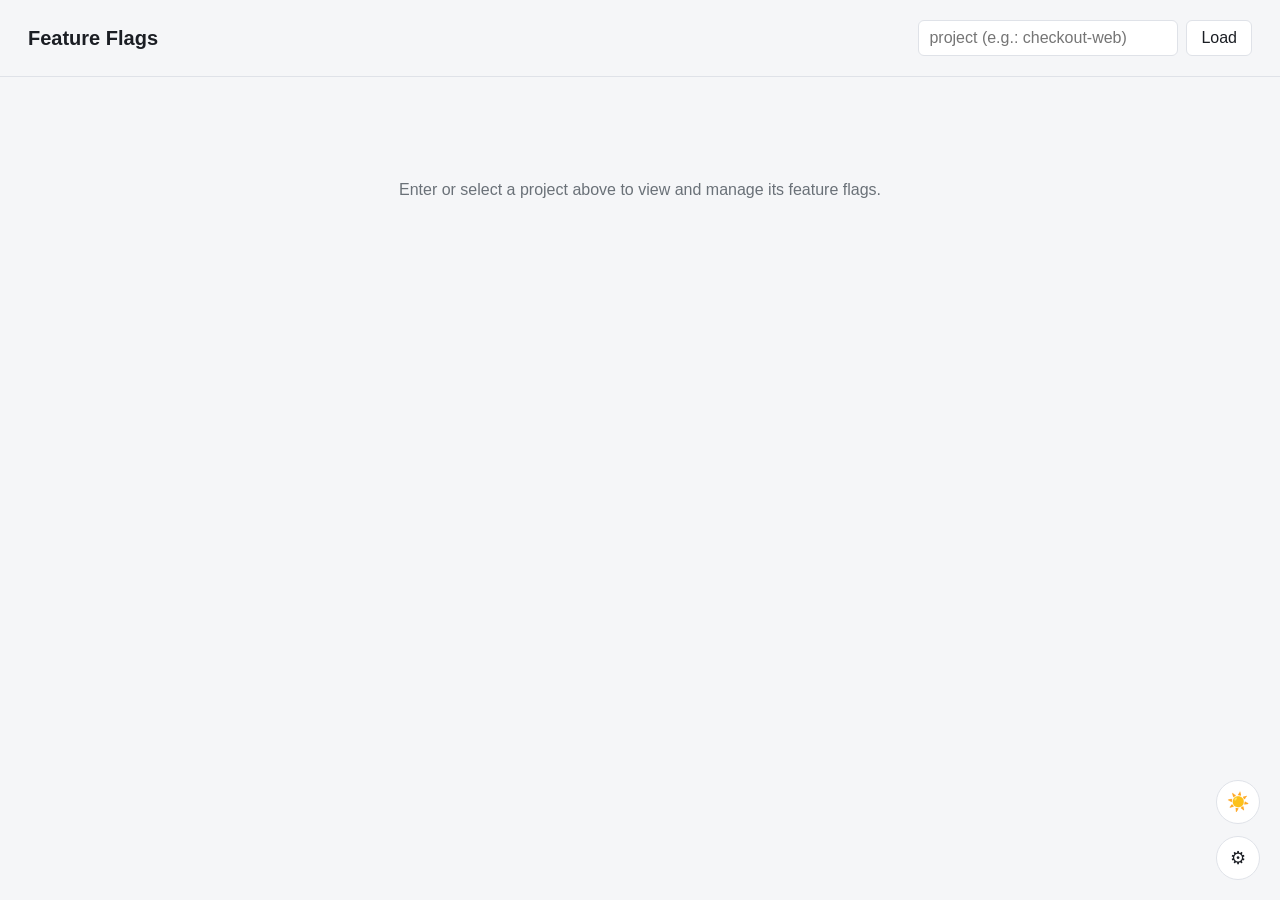
==== internal/dashboard/static/index.html @ dd151595 "feat: add dashboard frontend" ====
<!doctype html>
<html lang="en">
<head>
  <meta charset="utf-8" />
  <meta name="viewport" content="width=device-width, initial-scale=1" />
  <title>Feature Flag Dashboard</title>
  <link rel="stylesheet" href="style.css" />
</head>
<body>
  <header class="topbar">
    <h1>Feature Flags</h1>
    <div class="project-picker">
      <input id="project-input" list="project-list" placeholder="project (e.g.: checkout-web)" autocomplete="off" />
      <datalist id="project-list"></datalist>
      <button id="load-btn" type="button">Load</button>
    </div>
  </header>

  <main>
    <section id="empty-state" class="empty-state">
      <p>Enter or select a project above to view and manage its feature flags.</p>
    </section>

    <section id="board" class="board hidden">
      <div class="board-header">
        <h2 id="board-project"></h2>
        <button id="new-flag-btn" type="button" class="primary">+ New flag</button>
      </div>

      <table id="flags-table">
        <thead>
          <tr>
            <th>Flag</th>
            <th>Status</th>
            <th>Strategy</th>
            <th></th>
          </tr>
        </thead>
        <tbody id="flags-tbody"></tbody>
      </table>

      <p id="flags-empty" class="flags-empty hidden">No feature flags registered for this project yet.</p>
    </section>
  </main>

  <div id="flag-modal" class="modal-backdrop hidden">
    <div class="modal">
      <h3 id="modal-title">New feature flag</h3>
      <form id="flag-form">
        <label>
          Flag name
          <input id="flag-name" name="flag_name" required pattern="[a-zA-Z0-9_-]+" placeholder="e.g.: new-checkout" />
        </label>

        <label class="checkbox-row">
          <input id="flag-active" name="active" type="checkbox" />
          Active
        </label>

        <fieldset>
          <legend>Rollout strategy (optional)</legend>
          <label>
            Rollout percentage (0-100)
            <input id="flag-percent" name="percent" type="number" min="0" max="100" step="1" />
          </label>
          <label>
            Session IDs (comma-separated)
            <input id="flag-sessions" name="sessions" placeholder="session-a, session-b" />
          </label>
        </fieldset>

        <p id="form-error" class="form-error hidden"></p>

        <div class="modal-actions">
          <button type="button" id="modal-cancel">Cancel</button>
          <button type="submit" class="primary">Save</button>
        </div>
      </form>
    </div>
  </div>

  <div id="token-modal" class="modal-backdrop hidden">
    <div class="modal">
      <h3>Service token</h3>
      <p>Deleting a flag requires the <code>SERVICE_CLIENT_AT</code> bearer token. It is used only in this browser session (localStorage).</p>
      <label>
        Authorization token
        <input id="service-token-input" placeholder="Bearer token" />
      </label>
      <div class="modal-actions">
        <button type="button" id="token-cancel">Cancel</button>
        <button type="button" id="token-save" class="primary">Save</button>
      </div>
    </div>
  </div>

  <button id="theme-toggle-btn" class="settings-fab theme-fab" type="button" title="Toggle light/dark theme"></button>
  <button id="settings-btn" class="settings-fab" type="button" title="Configure service token">⚙</button>

  <script src="app.js"></script>
</body>
</html>
---- internal/dashboard/static/style.css ----
:root {
  color-scheme: light dark;
  --bg: #0f1115;
  --panel: #171a21;
  --border: #2a2f3a;
  --text: #e8eaed;
  --muted: #93999f;
  --accent: #5b8def;
  --danger: #e0576b;
  --success: #3fb97f;
  font-family: -apple-system, BlinkMacSystemFont, "Segoe UI", Roboto, Helvetica, Arial, sans-serif;
}

@media (prefers-color-scheme: light) {
  :root {
    --bg: #f5f6f8;
    --panel: #ffffff;
    --border: #dfe2e8;
    --text: #1b1e24;
    --muted: #6a7178;
  }
}

/* Explicit theme choice (saved in localStorage) overrides the system preference above. */
:root[data-theme="dark"] {
  color-scheme: dark;
  --bg: #0f1115;
  --panel: #171a21;
  --border: #2a2f3a;
  --text: #e8eaed;
  --muted: #93999f;
}

:root[data-theme="light"] {
  color-scheme: light;
  --bg: #f5f6f8;
  --panel: #ffffff;
  --border: #dfe2e8;
  --text: #1b1e24;
  --muted: #6a7178;
}

* { box-sizing: border-box; }

body {
  margin: 0;
  background: var(--bg);
  color: var(--text);
  min-height: 100vh;
}

.topbar {
  display: flex;
  align-items: center;
  justify-content: space-between;
  flex-wrap: wrap;
  gap: 12px;
  padding: 20px 28px;
  border-bottom: 1px solid var(--border);
}

.topbar h1 {
  font-size: 20px;
  margin: 0;
}

.project-picker {
  display: flex;
  gap: 8px;
}

.project-picker input {
  min-width: 260px;
}

input, button {
  font: inherit;
}

input[type="text"], input:not([type]), input[type="number"], input[type="search"] {
  background: var(--panel);
  color: var(--text);
  border: 1px solid var(--border);
  border-radius: 6px;
  padding: 8px 10px;
}

button {
  background: var(--panel);
  color: var(--text);
  border: 1px solid var(--border);
  border-radius: 6px;
  padding: 8px 14px;
  cursor: pointer;
}

button:hover { border-color: var(--accent); }

button.primary {
  background: var(--accent);
  border-color: var(--accent);
  color: #fff;
}

main {
  padding: 28px;
  max-width: 960px;
  margin: 0 auto;
}

.empty-state {
  text-align: center;
  color: var(--muted);
  padding: 60px 20px;
}

.hidden { display: none !important; }

.board-header {
  display: flex;
  align-items: center;
  justify-content: space-between;
  margin-bottom: 16px;
}

#flags-table {
  width: 100%;
  border-collapse: collapse;
  background: var(--panel);
  border: 1px solid var(--border);
  border-radius: 8px;
  overflow: hidden;
}

#flags-table th, #flags-table td {
  text-align: left;
  padding: 12px 14px;
  border-bottom: 1px solid var(--border);
}

#flags-table tbody tr:last-child td { border-bottom: none; }

.flag-name { font-weight: 600; }

.status-pill {
  display: inline-flex;
  align-items: center;
  gap: 6px;
  padding: 3px 10px;
  border-radius: 999px;
  font-size: 12px;
  font-weight: 600;
}

.status-pill.active {
  background: rgba(63, 185, 127, 0.15);
  color: var(--success);
}

.status-pill.inactive {
  background: rgba(147, 153, 159, 0.15);
  color: var(--muted);
}

.strategy-desc {
  color: var(--muted);
  font-size: 13px;
}

.row-actions {
  display: flex;
  gap: 6px;
  justify-content: flex-end;
}

.row-actions button { padding: 6px 10px; font-size: 13px; }

.row-actions .danger { border-color: var(--danger); color: var(--danger); }

.flags-empty {
  text-align: center;
  color: var(--muted);
  padding: 24px;
}

.modal-backdrop {
  position: fixed;
  inset: 0;
  background: rgba(0, 0, 0, 0.5);
  display: flex;
  align-items: center;
  justify-content: center;
  padding: 16px;
  z-index: 20;
}

.modal {
  background: var(--panel);
  border: 1px solid var(--border);
  border-radius: 10px;
  padding: 24px;
  width: 100%;
  max-width: 420px;
  max-height: 90vh;
  overflow-y: auto;
}

.modal h3 { margin-top: 0; }

.modal label {
  display: flex;
  flex-direction: column;
  gap: 4px;
  font-size: 13px;
  color: var(--muted);
  margin-bottom: 14px;
}

.modal label input { color-scheme: inherit; }

.modal .checkbox-row {
  flex-direction: row;
  align-items: center;
  gap: 8px;
}

.modal .checkbox-row input { width: auto; }

fieldset {
  border: 1px solid var(--border);
  border-radius: 8px;
  margin: 0 0 14px;
}

.modal-actions {
  display: flex;
  justify-content: flex-end;
  gap: 8px;
  margin-top: 8px;
}

.form-error {
  color: var(--danger);
  font-size: 13px;
}

.settings-fab {
  position: fixed;
  bottom: 20px;
  right: 20px;
  border-radius: 999px;
  width: 44px;
  height: 44px;
  padding: 0;
  font-size: 18px;
}

.theme-fab {
  bottom: 76px;
}
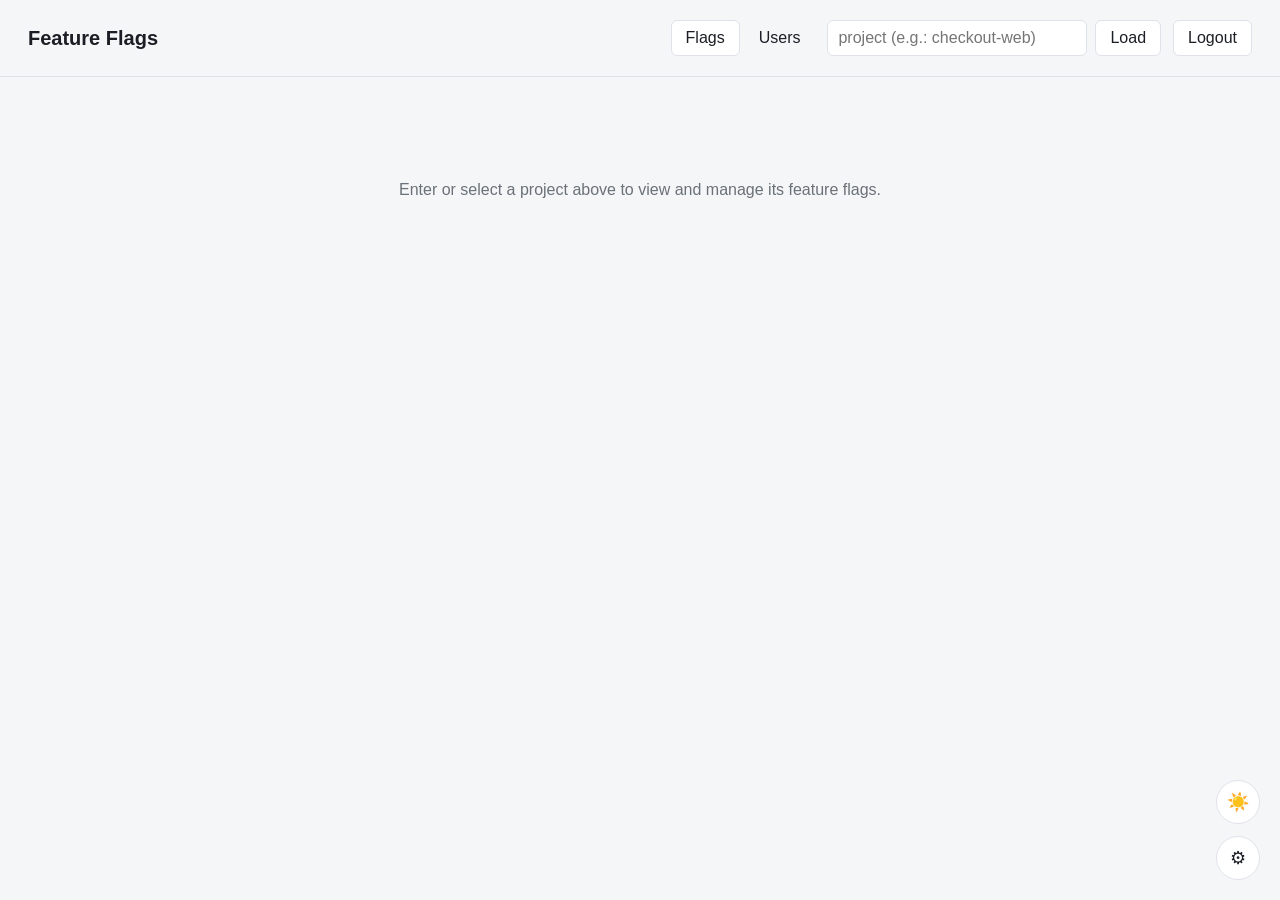
==== commit d2f67280: "feat: add management users" ====
--- a/internal/dashboard/static/index.html
+++ b/internal/dashboard/static/index.html
@@ -9,37 +9,66 @@
 <body>
   <header class="topbar">
     <h1>Feature Flags</h1>
-    <div class="project-picker">
-      <input id="project-input" list="project-list" placeholder="project (e.g.: checkout-web)" autocomplete="off" />
-      <datalist id="project-list"></datalist>
-      <button id="load-btn" type="button">Load</button>
+    <div class="topbar-actions">
+      <nav class="view-nav">
+        <button id="nav-flags-btn" type="button" class="nav-btn active">Flags</button>
+        <button id="nav-users-btn" type="button" class="nav-btn">Users</button>
+      </nav>
+      <div id="project-picker" class="project-picker">
+        <input id="project-input" list="project-list" placeholder="project (e.g.: checkout-web)" autocomplete="off" />
+        <datalist id="project-list"></datalist>
+        <button id="load-btn" type="button">Load</button>
+      </div>
+      <button id="logout-btn" type="button" title="Sign out">Logout</button>
     </div>
   </header>
 
   <main>
-    <section id="empty-state" class="empty-state">
-      <p>Enter or select a project above to view and manage its feature flags.</p>
+    <section id="flags-view">
+      <section id="empty-state" class="empty-state">
+        <p>Enter or select a project above to view and manage its feature flags.</p>
+      </section>
+
+      <section id="board" class="board hidden">
+        <div class="board-header">
+          <h2 id="board-project"></h2>
+          <button id="new-flag-btn" type="button" class="primary">+ New flag</button>
+        </div>
+
+        <table id="flags-table">
+          <thead>
+            <tr>
+              <th>Flag</th>
+              <th>Status</th>
+              <th>Strategy</th>
+              <th></th>
+            </tr>
+          </thead>
+          <tbody id="flags-tbody"></tbody>
+        </table>
+
+        <p id="flags-empty" class="flags-empty hidden">No feature flags registered for this project yet.</p>
+      </section>
     </section>
 
-    <section id="board" class="board hidden">
+    <section id="users-view" class="board hidden">
       <div class="board-header">
-        <h2 id="board-project"></h2>
-        <button id="new-flag-btn" type="button" class="primary">+ New flag</button>
+        <h2>Users</h2>
+        <button id="new-user-btn" type="button" class="primary">+ New user</button>
       </div>
 
-      <table id="flags-table">
+      <table id="users-table">
         <thead>
           <tr>
-            <th>Flag</th>
-            <th>Status</th>
-            <th>Strategy</th>
+            <th>Email</th>
+            <th>Created</th>
             <th></th>
           </tr>
         </thead>
-        <tbody id="flags-tbody"></tbody>
+        <tbody id="users-tbody"></tbody>
       </table>
 
-      <p id="flags-empty" class="flags-empty hidden">No feature flags registered for this project yet.</p>
+      <p id="users-empty" class="flags-empty hidden">No users registered yet.</p>
     </section>
   </main>
 
@@ -79,6 +108,29 @@
     </div>
   </div>
 
+  <div id="user-modal" class="modal-backdrop hidden">
+    <div class="modal">
+      <h3>New user</h3>
+      <form id="user-form">
+        <label>
+          Email
+          <input id="user-email" name="email" type="email" required autocomplete="off" />
+        </label>
+        <label>
+          Password
+          <input id="user-password" name="password" type="password" required minlength="1" autocomplete="new-password" />
+        </label>
+
+        <p id="user-form-error" class="form-error hidden"></p>
+
+        <div class="modal-actions">
+          <button type="button" id="user-modal-cancel">Cancel</button>
+          <button type="submit" class="primary">Create</button>
+        </div>
+      </form>
+    </div>
+  </div>
+
   <div id="token-modal" class="modal-backdrop hidden">
     <div class="modal">
       <h3>Service token</h3>
--- a/internal/dashboard/static/style.css
+++ b/internal/dashboard/static/style.css
@@ -64,6 +64,28 @@
   margin: 0;
 }
 
+.topbar-actions {
+  display: flex;
+  align-items: center;
+  gap: 12px;
+  flex-wrap: wrap;
+}
+
+.view-nav {
+  display: flex;
+  gap: 4px;
+}
+
+.nav-btn {
+  background: transparent;
+  border-color: transparent;
+}
+
+.nav-btn.active {
+  background: var(--panel);
+  border-color: var(--border);
+}
+
 .project-picker {
   display: flex;
   gap: 8px;
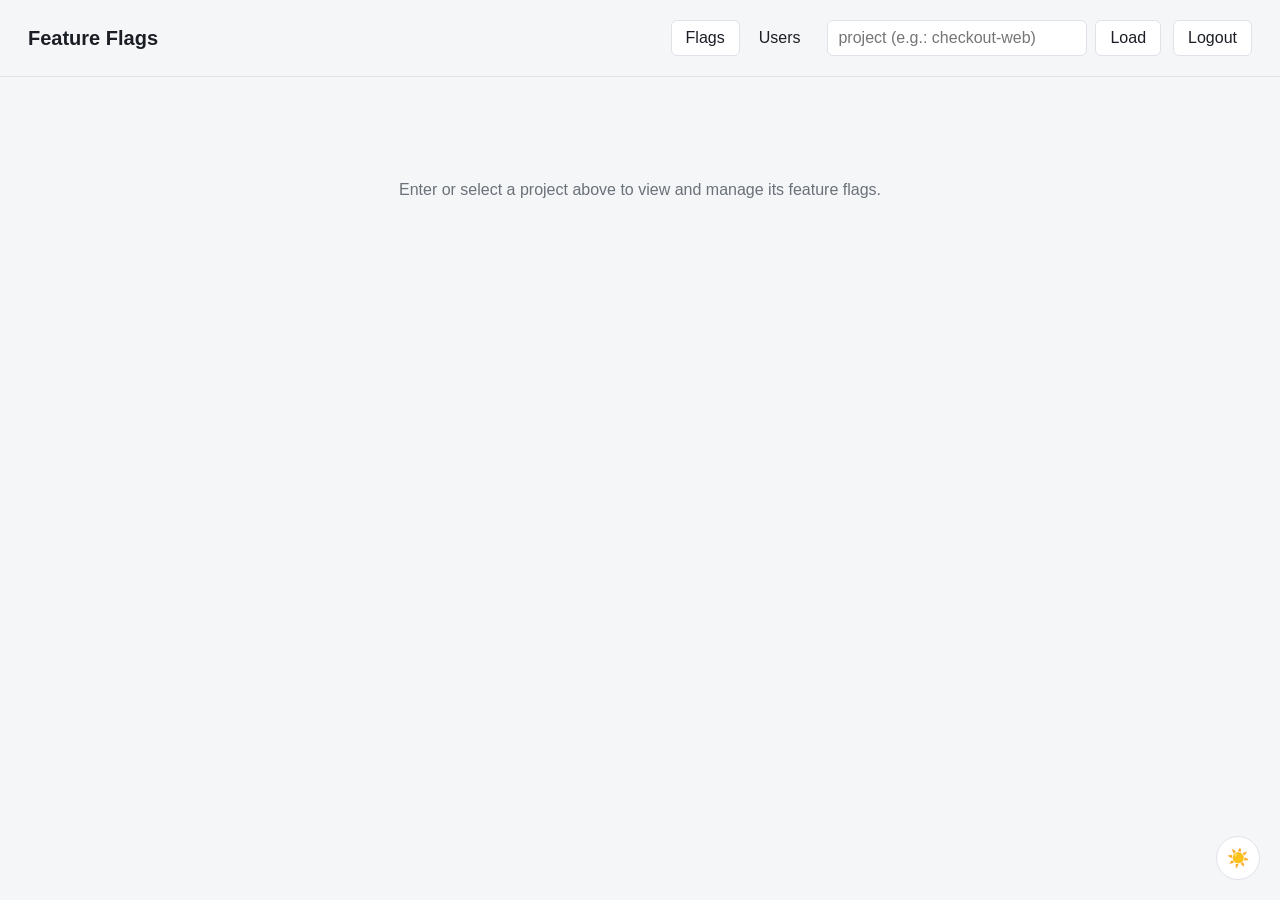
==== commit d9708c9f: "feat: add reset password" ====
--- a/internal/dashboard/static/index.html
+++ b/internal/dashboard/static/index.html
@@ -61,6 +61,7 @@
         <thead>
           <tr>
             <th>Email</th>
+            <th>Access</th>
             <th>Created</th>
             <th></th>
           </tr>
@@ -110,44 +111,70 @@
 
   <div id="user-modal" class="modal-backdrop hidden">
     <div class="modal">
-      <h3>New user</h3>
+      <h3 id="user-modal-title">New user</h3>
       <form id="user-form">
         <label>
           Email
           <input id="user-email" name="email" type="email" required autocomplete="off" />
         </label>
+        <label id="user-password-row">
+          Password
+          <input id="user-password" name="password" type="password" minlength="1" autocomplete="new-password" />
+        </label>
+
         <label>
-          Password
-          <input id="user-password" name="password" type="password" required minlength="1" autocomplete="new-password" />
+          Role
+          <select id="user-role">
+            <option value="member">Member (access limited to selected projects)</option>
+            <option value="admin">Admin (full access, manages users)</option>
+          </select>
         </label>
+
+        <fieldset id="user-projects-field">
+          <legend>Project access</legend>
+          <div id="user-projects-list" class="checkbox-list"></div>
+        </fieldset>
 
         <p id="user-form-error" class="form-error hidden"></p>
 
         <div class="modal-actions">
           <button type="button" id="user-modal-cancel">Cancel</button>
-          <button type="submit" class="primary">Create</button>
+          <button type="submit" id="user-form-submit" class="primary">Create</button>
         </div>
       </form>
     </div>
   </div>
 
-  <div id="token-modal" class="modal-backdrop hidden">
+  <button id="theme-toggle-btn" class="settings-fab theme-fab" type="button" title="Toggle light/dark theme"></button>
+
+  <div id="force-password-modal" class="modal-backdrop hidden">
     <div class="modal">
-      <h3>Service token</h3>
-      <p>Deleting a flag requires the <code>SERVICE_CLIENT_AT</code> bearer token. It is used only in this browser session (localStorage).</p>
-      <label>
-        Authorization token
-        <input id="service-token-input" placeholder="Bearer token" />
-      </label>
-      <div class="modal-actions">
-        <button type="button" id="token-cancel">Cancel</button>
-        <button type="button" id="token-save" class="primary">Save</button>
-      </div>
+      <h3>Change your password</h3>
+      <p class="hint">This is your first login (or an admin reset your password). You must set a new password before continuing.</p>
+      <form id="force-password-form">
+        <label>
+          Current password
+          <input id="force-current-password" name="current_password" type="password" required autocomplete="current-password" />
+        </label>
+        <label>
+          New password
+          <input id="force-new-password" name="new_password" type="password" required autocomplete="new-password" />
+        </label>
+        <label>
+          Confirm new password
+          <input id="force-confirm-password" name="confirm_password" type="password" required autocomplete="new-password" />
+        </label>
+
+        <p class="hint">Minimum 8 characters, with at least one uppercase letter, one lowercase letter, one digit and one special character.</p>
+
+        <p id="force-password-error" class="form-error hidden"></p>
+
+        <div class="modal-actions">
+          <button type="submit" class="primary">Change password</button>
+        </div>
+      </form>
     </div>
   </div>
-
-  <button id="theme-toggle-btn" class="settings-fab theme-fab" type="button" title="Toggle light/dark theme"></button>
-  <button id="settings-btn" class="settings-fab" type="button" title="Configure service token">⚙</button>
 
   <script src="app.js"></script>
 </body>
--- a/internal/dashboard/static/style.css
+++ b/internal/dashboard/static/style.css
@@ -229,6 +229,12 @@
 
 .modal h3 { margin-top: 0; }
 
+.modal .hint {
+  color: var(--muted);
+  font-size: 13px;
+  margin: -6px 0 14px;
+}
+
 .modal label {
   display: flex;
   flex-direction: column;
@@ -252,6 +258,40 @@
   border: 1px solid var(--border);
   border-radius: 8px;
   margin: 0 0 14px;
+}
+
+.checkbox-list {
+  display: flex;
+  flex-direction: column;
+  gap: 6px;
+  max-height: 160px;
+  overflow-y: auto;
+}
+
+.checkbox-list label {
+  flex-direction: row;
+  align-items: center;
+  gap: 8px;
+  margin-bottom: 0;
+  color: var(--text);
+}
+
+.checkbox-list label input { width: auto; }
+
+.checkbox-list .no-projects {
+  color: var(--muted);
+  font-size: 13px;
+}
+
+.access-badge {
+  display: inline-flex;
+  align-items: center;
+  padding: 3px 10px;
+  border-radius: 999px;
+  font-size: 12px;
+  font-weight: 600;
+  background: rgba(91, 141, 239, 0.15);
+  color: var(--accent);
 }
 
 .modal-actions {
@@ -277,6 +317,3 @@
   font-size: 18px;
 }
 
-.theme-fab {
-  bottom: 76px;
-}
